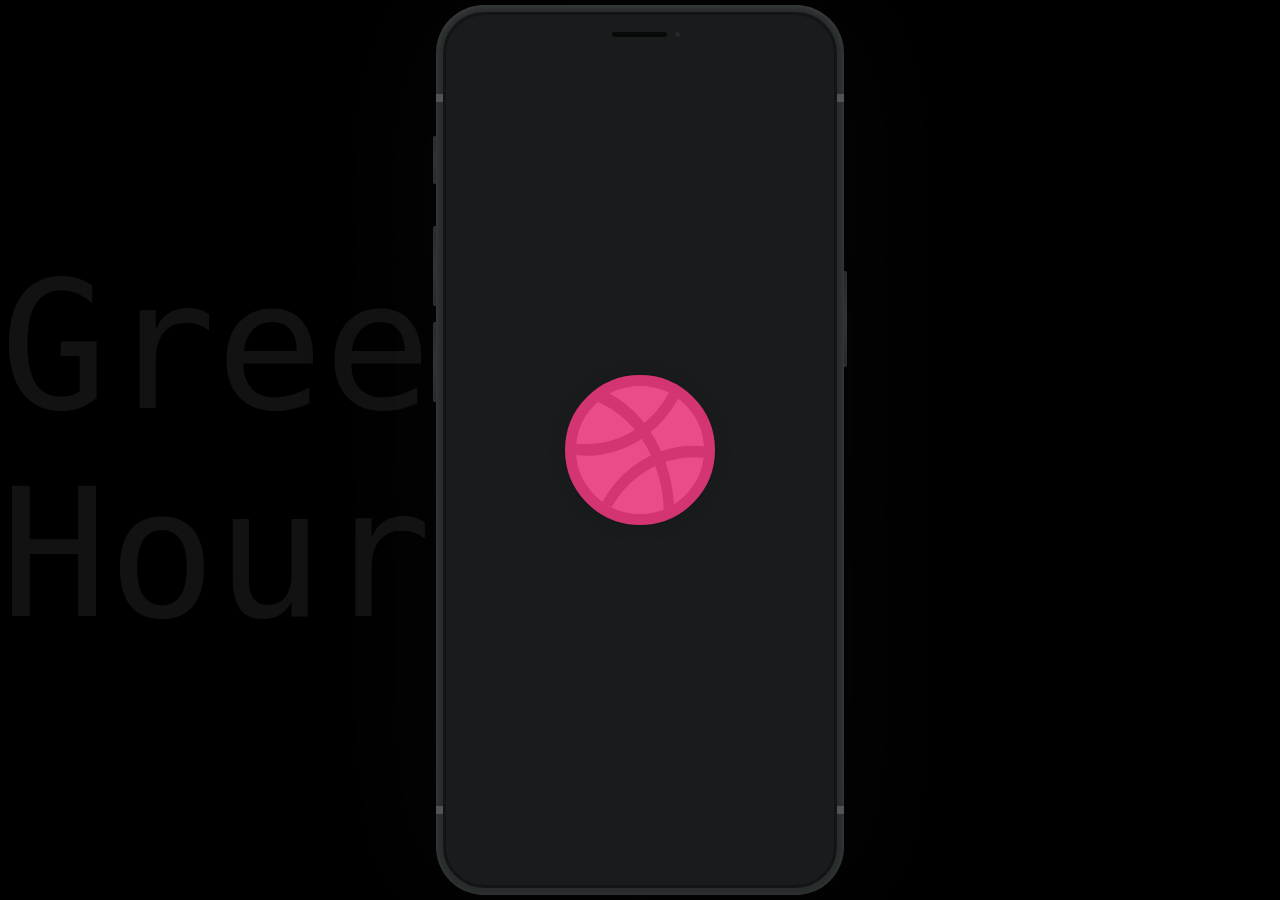
==== index.html @ 0dc98ce0 "Files" ====
<!DOCTYPE html>
<html lang="en">

<head>
    <meta charset="UTF-8">
    <title>Document</title>
    <link rel="stylesheet" href="css/style.css">
    <link rel="stylesheet" href="devices.min.css" type="text/css">
</head>

<body>

    <main>
        <div class="iphonex">
            <div class="front">
                <div class="screen">
                    <div class="screen__view">
                        <div class="dribbbleLogo"><span></span></div>

                        <div class="hello">
                            <span></span>
                            <a class="splashBtn" href="prototype.html">View Prototype</a>
                        </div>
                    </div>
                    <div class="screen__front">
                        <div class="screen__front-speaker"></div>
                        <div class="screen__front-camera"></div>
                    </div>
                </div>
                <div class="front__line"></div>
                <div class="front__line front__line-second"></div>
            </div>
            <div class="phoneButtons phoneButtons-right"></div>
            <div class="phoneButtons phoneButtons-left"></div>
            <div class="phoneButtons phoneButtons-left2"></div>
            <div class="phoneButtons phoneButtons-left3"></div>
            <div class="back"></div>
        </div>

        <div class="title">
            <p>Green Hour</p>
            <div class="title__svg">
                <video playsinline autoplay muted loop preload>
                    <source src="http://iphoneh.surge.sh/assets/video/background.mp4" type="video/mp4">
                </video>
                <svg xmlns="http://www.w3.org/2000/svg" viewBox="0 0 285 80" preserveAspectRatio="xMidYMid slice">
                    <defs>
                        <mask id="mask" x="0" y="0" width="100%" height="100%">
                            <rect x="0" y="0" width="100%" height="100%" />
                            <text x="43.77%" y="71%">X</text>
                        </mask>
                    </defs>
                    <rect x="0" y="0" width="100%" height="100%" />
                </svg>
            </div>
        </div>
    </main>


  



</body>

</html>
---- css/style.css ----
body {
	width: 100%;
	height: 100vh;
	overflow: hidden;
	display: flex;
	font-family: 'Major Mono Display', monospace;
	user-select: none;
    margin:0;
}

.splashbtn{
    text-decoration: none;
    color:white;
    
}


main {
	display: flex;
	flex: 1;
	background: #000;
	justify-content: center;
	align-items: center;
	flex-direction: row-reverse;
}
.title{
	color: rgba(255,255,255,0.07);
	display: flex;
	flex-direction: row;
	align-items: center;
	position: absolute;
	transition: opacity 0.4s;
}
.title p{
	font-size: 14vw;
}
.title .title__svg{
	width: 17vw;
	height: 34vw;
	overflow: hidden;
	position: relative;
	display: flex;
	justify-content: center;
	align-items: center;
}
.title .title__svg video{
	width: 95%;
	height: 95%;
	object-fit: cover;
}
.title .title__svg svg { 
	width: 100%;
	position:absolute;
	top: 0;
	left: 0;
	height: 100%;
}
.title .title__svg svg text {
	font-family: 'Major Mono Display', monospace;
	text-transform: uppercase;
	transform-origin: center center;
	font-size: 3em;
}
.title .title__svg  svg rect {
	fill: #fff;
}
.title .title__svg  svg > rect {
	-webkit-mask: url(#mask);
	mask: url(#mask);
	fill: #000;
}
.iphonex {
	width: 414px;
	height: 896px;
	display: flex;
	position: absolute;
	transform: rotate(0deg);
	transition: all cubic-bezier(0.36, 0.41, 0.38, 1) 0.4s;
	z-index: 10;
}
.iphonex:hover{
	transform: rotate(0deg) scale(0.95);
	margin-right: 0%;
}
.iphonex:hover ~ .title{
	opacity: 0;
}
.iphonex .back {
	display: flex;
	flex: 1;
	margin: 0.2em;
	border-radius: 3em;
	position: absolute;
	z-index: 1;
	width: calc( 100% - 0.6em );
	height: calc( 100% - 0.6em );
	top: 0;
	right: 0;
	box-shadow: 0 0 10em rgba(70, 70, 70, 0.1);
	transition: all 0.4s;
}
.iphonex:hover .back{
	box-shadow: 0 0 15em rgba(70, 70, 70, 0.4);
}
.iphonex .front {
	display: flex;
	flex: 1;
	background-color: #292c2d;
	border-radius: 3em;
	margin: 0.2em;
	overflow: hidden;
	position: relative;
	box-shadow: 0 0.1em 0.4em rgba(255, 255, 255, 0.1) inset;
	z-index: 10;
}
.iphonex .screen{
	display: flex;
	flex: 1;
	background-color: #191b1c;
	margin: 0.4em;
	border-radius: 2.6em;
	border: solid 0.2em #121415;
	position: relative;
	z-index: 10;
}
.iphonex .front__line{
	background: linear-gradient(to right, #515455, #454748, #515455);
	position: absolute;
	z-index: 8;
	width: 100%;
	height: 0.5em;
	top: 10%
}
.iphonex .front__line-second{
	top: 90%
}
.iphonex .screen .screen__view{
	display: flex;
	flex: 1;
	margin: 0.6em;
	border-radius: 2em;
	overflow: hidden;
	position: relative;
	width: 100%;  
	position: relative;
	align-items: center;
	justify-content: center;
}
.iphonex .screen .screen__view:after,.iphonex .screen .screen__view:before{
	content: "";
	position: absolute;
	z-index: 1;
	width: 50em;
	height: 50em;
	border-radius: 50%;
	background: linear-gradient(110deg,#AB34B2, #D63776, #5D2B8B );
	bottom: 0;
}
.iphonex .screen .screen__view:after{
	transform:  translateY(100%) scaleX(1.4);
	opacity: 0.3;
	transition: all ease 0.5s 0.1s;
}
.iphonex .screen:hover .screen__view:after{
	transform:  translateY(10%) scaleX(1.4);
	transition: all ease 0.9s;
}
.iphonex .screen .screen__view:before{
	transform:  translateY(100%) scaleX(1.4);
	opacity: 1;
	z-index: 40;
	transition: all ease 0.6s;
}
.iphonex .screen:hover .screen__view:before{
	transform:  translateY(10%) scaleX(1.4);
	transition: all ease 0.9s 0.2s;
}
.iphonex .screen .screen__view .dribbbleLogo{
	width: 8em;
	height: 8em;
	border: solid 0.7em #D33572;
	border-radius: 50%;
	box-shadow: 0px 0px 20px rgba(0,0,0,0.1);
	background: #ea4c89;
	position: absolute;
	z-index: 10;
	overflow: hidden;
	display: flex;
	align-items: center;
	justify-content: center;
	transition: all ease 0.7s;
}
.iphonex .screen .screen__view .dribbbleLogo.white{
	width: 0.9em;
	height: 0.9em;
	border: solid 0.07em #fff;
	position: relative;
	margin-left: 0.3em;
	background: transparent;
	box-sizing: border-box;
}
.iphonex .screen:hover .screen__view .dribbbleLogo:not(.white){
	transform: translateY(100%) translateZ(1px);
	transition: all ease 1s 0.1s
}
.iphonex .screen .screen__view .dribbbleLogo:after,
.iphonex .screen .screen__view .dribbbleLogo:before,
.iphonex .screen .screen__view .dribbbleLogo span{
	content: "";
	width: 100%;
	height: 100%;
	border-radius: 50%;
	border: solid 0.45em #D33572;
	position: absolute;
}
.iphonex .screen .screen__view .dribbbleLogo.white:after,
.iphonex .screen .screen__view .dribbbleLogo.white:before,
.iphonex .screen .screen__view .dribbbleLogo.white span{
	border: solid 0.04em #fff;
}
.iphonex .screen .screen__view .dribbbleLogo:after{
	bottom: 0;
	transform: translateY(63%) scaleY(1.65) scaleX(1.5) rotate(-30deg);
	transform-origin: top center;
}
.iphonex .screen .screen__view .dribbbleLogo:before{
	top: 0;
	transform: translateY(-62%) scaleY(1.65) scaleX(1.5) rotate(-30deg);
	transform-origin: bottom center;
}
.iphonex .screen .screen__view .dribbbleLogo span{
	top: 0;
	transform: translateY(-50%) scaleY(1.85) scaleX(1.5) rotate(-63deg);
	transform-origin: bottom right;
}
.iphonex .screen .screen__view .hello{
	font-size: 2.5em;
	color: #fff;
	position: absolute;
	z-index: 60;
	opacity: 0;
	display: flex;
	flex-direction: row;
	justify-content: center;
	align-items: center;
	transition: all ease 0.3s;
	transform: translateY(40%);
	font-weight: 600;
}
.iphonex .screen:hover .screen__view .hello{
	opacity: 1;
	transform: translateY(0%);
	transition: all ease 0.6s 0.7s;
}
.iphonex .screen .screen__front{
	position: absolute;
	width: 50%;
	background-color: #191b1c;
	height: 1.8em;
	border-radius: 0 0 0.9em 0.9em;
	right: 25%;
	top: 0px;
	display: flex;
	justify-content: center;
	align-items: center;
	padding-bottom: 0.3em;
	box-sizing: border-box;
	margin-top: 0.5em;
	z-index: 999;
}
.iphonex .screen .screen__front::after,.iphonex .screen .screen__front::before{
	content: "";
	width: 10%;
	height: 50%;
	position: absolute;
	background: transparent;
	top: -0.3em;
	border: solid 0.4em #191b1c;
	border-bottom: 0;
}
.iphonex .screen .screen__front::after{
	left:0.4em;
	transform: translateX(-100%);
	border-left: 0;
	border-radius: 0 0.7em 0 0;
}
.iphonex .screen .screen__front::before{
	right:0.4em;
	transform: translateX(100%);
	border-right: 0;
	border-radius: 0.7em 0 0 0;
}
.iphonex .screen .screen__front-speaker{
	background: #070808;
	border-radius: 0.2em;
	height: 0.35em;
	width: 28%;
}
.iphonex .screen .screen__front-camera{
	height: 0.35em;
	width: 0.35em;
	background: #272727;
	margin-left: .5em;
	border-radius: 50%;
	margin-right: -0.8em;
}
.iphonex .phoneButtons{
	width: 1em;
	height: 6em;
	position: absolute;
	z-index: 2;
	background: linear-gradient(to bottom, #212324, #2b2e31,#212324);
	box-shadow: 0 0 0.4em rgba(255, 255, 255, 0.1) inset;
	border-radius: 2px;
}
.iphonex .phoneButtons-right{
	right: 0;
	top: 30%;
}
.iphonex .phoneButtons-left{
	left: 0;
	top: 15%;
	height: 3em;
}
.iphonex .phoneButtons-left2{
	left: 0;
	top: 25%;
	height: 5em;
}
.iphonex .phoneButtons-left3{
	left: 0;
	top: calc( 25% + 6em);
	height: 5em;
}


.hello {
    display:flex;
    flex-direction:column;
}

@media (max-height: 40em){
	body{
		font-size: 70%;
	}
	.iphonex {
		width: 48vh;
		height: 94vh;
	}
	.title .title__svg svg text{
		font-size: 4em;
	}
}
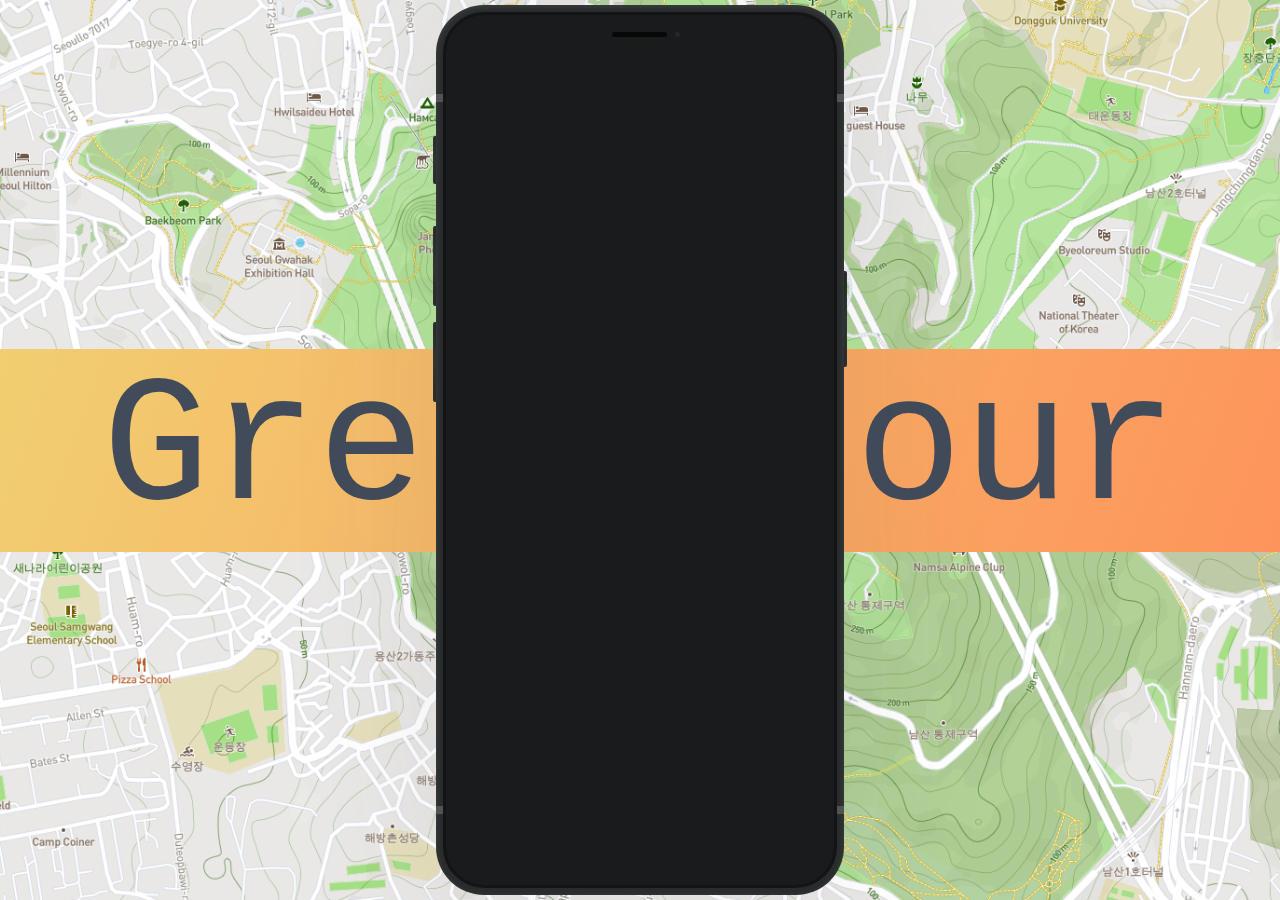
==== commit 6da68429: "Tweaking the backgrounds" ====
--- a/index.html
+++ b/index.html
@@ -5,7 +5,7 @@
     <meta charset="UTF-8">
     <title>Document</title>
     <link rel="stylesheet" href="css/style.css">
-    <link rel="stylesheet" href="devices.min.css" type="text/css">
+
 </head>
 
 <body>
@@ -15,7 +15,7 @@
             <div class="front">
                 <div class="screen">
                     <div class="screen__view">
-                        <div class="dribbbleLogo"><span></span></div>
+                        <!--                        <div class="dribbbleLogo"><span></span></div>-->
 
                         <div class="hello">
                             <span></span>
@@ -38,26 +38,14 @@
         </div>
 
         <div class="title">
-            <p>Green Hour</p>
-            <div class="title__svg">
-                <video playsinline autoplay muted loop preload>
-                    <source src="http://iphoneh.surge.sh/assets/video/background.mp4" type="video/mp4">
-                </video>
-                <svg xmlns="http://www.w3.org/2000/svg" viewBox="0 0 285 80" preserveAspectRatio="xMidYMid slice">
-                    <defs>
-                        <mask id="mask" x="0" y="0" width="100%" height="100%">
-                            <rect x="0" y="0" width="100%" height="100%" />
-                            <text x="43.77%" y="71%">X</text>
-                        </mask>
-                    </defs>
-                    <rect x="0" y="0" width="100%" height="100%" />
-                </svg>
-            </div>
+            <p class="green_hour">Green  Hour</p>
+            <img class="splashImg" src="media/map_bg.png" alt="">
+
         </div>
     </main>
 
 
-  
+
 
 
 
--- a/css/style.css
+++ b/css/style.css
@@ -1,354 +1,415 @@
+:root {
+    --orange: #FF8E59;
+    --yellow: #F0D473;
+    --lightBlue: #C4F1F4;
+    --blue: #44B2BF;
+    --green: #406B5A;
+    --textColor: #424B5A;
+}
+
 
 body {
-	width: 100%;
-	height: 100vh;
-	overflow: hidden;
-	display: flex;
-	font-family: 'Major Mono Display', monospace;
-	user-select: none;
-    margin:0;
-}
-
-.splashbtn{
+    width: 100%;
+    height: 100vh;
+    overflow: hidden;
+    display: flex;
+    font-family: 'Major Mono Display', monospace;
+    user-select: none;
+    margin: 0;
+}
+
+.splashBtn {
     text-decoration: none;
-    color:white;
-    
-}
-
-
-main {
-	display: flex;
-	flex: 1;
-	background: #000;
-	justify-content: center;
-	align-items: center;
-	flex-direction: row-reverse;
-}
-.title{
-	color: rgba(255,255,255,0.07);
-	display: flex;
-	flex-direction: row;
-	align-items: center;
-	position: absolute;
-	transition: opacity 0.4s;
-}
-.title p{
-	font-size: 14vw;
-}
-.title .title__svg{
-	width: 17vw;
-	height: 34vw;
-	overflow: hidden;
-	position: relative;
-	display: flex;
-	justify-content: center;
-	align-items: center;
-}
-.title .title__svg video{
-	width: 95%;
-	height: 95%;
-	object-fit: cover;
-}
-.title .title__svg svg { 
-	width: 100%;
-	position:absolute;
-	top: 0;
-	left: 0;
-	height: 100%;
-}
-.title .title__svg svg text {
-	font-family: 'Major Mono Display', monospace;
-	text-transform: uppercase;
-	transform-origin: center center;
-	font-size: 3em;
-}
-.title .title__svg  svg rect {
-	fill: #fff;
-}
-.title .title__svg  svg > rect {
-	-webkit-mask: url(#mask);
-	mask: url(#mask);
-	fill: #000;
-}
-.iphonex {
-	width: 414px;
-	height: 896px;
-	display: flex;
-	position: absolute;
-	transform: rotate(0deg);
-	transition: all cubic-bezier(0.36, 0.41, 0.38, 1) 0.4s;
-	z-index: 10;
-}
-.iphonex:hover{
-	transform: rotate(0deg) scale(0.95);
-	margin-right: 0%;
-}
-.iphonex:hover ~ .title{
-	opacity: 0;
-}
-.iphonex .back {
-	display: flex;
-	flex: 1;
-	margin: 0.2em;
-	border-radius: 3em;
-	position: absolute;
-	z-index: 1;
-	width: calc( 100% - 0.6em );
-	height: calc( 100% - 0.6em );
-	top: 0;
-	right: 0;
-	box-shadow: 0 0 10em rgba(70, 70, 70, 0.1);
-	transition: all 0.4s;
-}
-.iphonex:hover .back{
-	box-shadow: 0 0 15em rgba(70, 70, 70, 0.4);
-}
-.iphonex .front {
-	display: flex;
-	flex: 1;
-	background-color: #292c2d;
-	border-radius: 3em;
-	margin: 0.2em;
-	overflow: hidden;
-	position: relative;
-	box-shadow: 0 0.1em 0.4em rgba(255, 255, 255, 0.1) inset;
-	z-index: 10;
-}
-.iphonex .screen{
-	display: flex;
-	flex: 1;
-	background-color: #191b1c;
-	margin: 0.4em;
-	border-radius: 2.6em;
-	border: solid 0.2em #121415;
-	position: relative;
-	z-index: 10;
-}
-.iphonex .front__line{
-	background: linear-gradient(to right, #515455, #454748, #515455);
-	position: absolute;
-	z-index: 8;
-	width: 100%;
-	height: 0.5em;
-	top: 10%
-}
-.iphonex .front__line-second{
-	top: 90%
-}
-.iphonex .screen .screen__view{
-	display: flex;
-	flex: 1;
-	margin: 0.6em;
-	border-radius: 2em;
-	overflow: hidden;
-	position: relative;
-	width: 100%;  
-	position: relative;
-	align-items: center;
-	justify-content: center;
-}
-.iphonex .screen .screen__view:after,.iphonex .screen .screen__view:before{
-	content: "";
-	position: absolute;
+    color: white;
+
+    z-index: 99;
+
+
+}
+
+
+.splashImg {
+    width: auto;
+    height: 100vh;
+
+
+}
+p{padding:0;
+margin:0;}
+
+.green_hour {
+    position: absolute;
+    z-index: 3;
+    background: linear-gradient(110deg, #F0D473, #FF8E59);
+    width: 100%;
+    text-align: center;
+    margin: 0;
+    padding: 0;
+    color: var(--textColor);
+}
+
+.hello {
+    display: flex;
+    flex-direction: column;
+
+    padding: 5px;
+    /*
+    position: absolute;
 	z-index: 1;
 	width: 50em;
 	height: 50em;
 	border-radius: 50%;
-	background: linear-gradient(110deg,#AB34B2, #D63776, #5D2B8B );
+background: linear-gradient(110deg,  #FF8E59, #F0D473);
 	bottom: 0;
-}
-.iphonex .screen .screen__view:after{
-	transform:  translateY(100%) scaleX(1.4);
-	opacity: 0.3;
-	transition: all ease 0.5s 0.1s;
-}
-.iphonex .screen:hover .screen__view:after{
-	transform:  translateY(10%) scaleX(1.4);
-	transition: all ease 0.9s;
-}
-.iphonex .screen .screen__view:before{
-	transform:  translateY(100%) scaleX(1.4);
-	opacity: 1;
-	z-index: 40;
-	transition: all ease 0.6s;
-}
-.iphonex .screen:hover .screen__view:before{
-	transform:  translateY(10%) scaleX(1.4);
-	transition: all ease 0.9s 0.2s;
-}
-.iphonex .screen .screen__view .dribbbleLogo{
-	width: 8em;
-	height: 8em;
-	border: solid 0.7em #D33572;
-	border-radius: 50%;
-	box-shadow: 0px 0px 20px rgba(0,0,0,0.1);
-	background: #ea4c89;
-	position: absolute;
-	z-index: 10;
-	overflow: hidden;
-	display: flex;
-	align-items: center;
-	justify-content: center;
-	transition: all ease 0.7s;
-}
-.iphonex .screen .screen__view .dribbbleLogo.white{
-	width: 0.9em;
-	height: 0.9em;
-	border: solid 0.07em #fff;
-	position: relative;
-	margin-left: 0.3em;
-	background: transparent;
-	box-sizing: border-box;
-}
-.iphonex .screen:hover .screen__view .dribbbleLogo:not(.white){
-	transform: translateY(100%) translateZ(1px);
-	transition: all ease 1s 0.1s
-}
+*/
+}
+
+
+.content {
+    display: flex;
+    justify-content: center;
+    flex-basis:
+}
+
+
+
+
+main {
+    display: flex;
+    flex: 1;
+    background: #000;
+    justify-content: center;
+    align-items: center;
+    flex-direction: row-reverse;
+}
+
+.title {
+    color: rgba(255, 255, 255, 0.07);
+    display: flex;
+    flex-direction: row;
+    align-items: center;
+    position: absolute;
+    transition: opacity 0.4s;
+}
+
+.title p {
+    font-size: 14vw;
+}
+
+.iphonex {
+    width: 414px;
+    height: 896px;
+    display: flex;
+    position: absolute;
+    transform: rotate(0deg);
+    transition: all cubic-bezier(0.36, 0.41, 0.38, 1) 0.4s;
+    z-index: 10;
+}
+
+.iphonex:hover {
+    transform: rotate(0deg) scale(0.95);
+    margin-right: 0%;
+}
+
+.iphonex:hover ~ .title {
+    opacity: 0;
+}
+
+.iphonex .back {
+    display: flex;
+    flex: 1;
+    margin: 0.2em;
+    border-radius: 3em;
+    position: absolute;
+    z-index: 1;
+    width: calc(100% - 0.6em);
+    height: calc(100% - 0.6em);
+    top: 0;
+    right: 0;
+    box-shadow: 0 0 10em rgba(70, 70, 70, 0.1);
+    transition: all 0.4s;
+}
+
+.iphonex:hover .back {
+    box-shadow: 0 0 15em rgba(70, 70, 70, 0.4);
+}
+
+.iphonex .front {
+    display: flex;
+    flex: 1;
+    background-color: #292c2d;
+    border-radius: 3em;
+    margin: 0.2em;
+    overflow: hidden;
+    position: relative;
+    box-shadow: 0 0.1em 0.4em rgba(255, 255, 255, 0.1) inset;
+    z-index: 10;
+}
+
+.iphonex .screen {
+    display: flex;
+    flex: 1;
+    background-color: #191b1c;
+    margin: 0.4em;
+    border-radius: 2.6em;
+    border: solid 0.2em #121415;
+    position: relative;
+    z-index: 10;
+}
+
+.iphonex .front__line {
+    background: linear-gradient(to right, #515455, #454748, #515455);
+    position: absolute;
+    z-index: 8;
+    width: 100%;
+    height: 0.5em;
+    top: 10%
+}
+
+.iphonex .front__line-second {
+    top: 90%
+}
+
+.iphonex .screen .screen__view {
+    display: flex;
+    flex: 1;
+    margin: 0.6em;
+    border-radius: 2em;
+    overflow: hidden;
+    position: relative;
+    width: 100%;
+    position: relative;
+    align-items: center;
+    justify-content: center;
+}
+
+.iphonex .screen .screen__view:after,
+.iphonex .screen .screen__view:before {
+    content: "";
+    position: absolute;
+    z-index: 1;
+    width: 50em;
+    height: 50em;
+    border-radius: 50%;
+    background: linear-gradient(110deg, #FF8E59, #F0D473);
+    bottom: 0;
+}
+
+.iphonex .screen .screen__view:after {
+    transform: translateY(100%) scaleX(1.4);
+    opacity: 0.3;
+    transition: all ease 0.5s 0.1s;
+}
+
+.iphonex .screen:hover .screen__view:after {
+    transform: translateY(10%) scaleX(1.4);
+    transition: all ease 0.9s;
+}
+
+.iphonex .screen .screen__view:before {
+    transform: translateY(100%) scaleX(1.4);
+    opacity: 1;
+    z-index: 40;
+    transition: all ease 0.6s;
+}
+
+.iphonex .screen:hover .screen__view:before {
+    transform: translateY(10%) scaleX(1.4);
+    transition: all ease 0.9s 0.2s;
+}
+
+.iphonex .screen .screen__view .dribbbleLogo {
+    width: 8em;
+    height: 8em;
+    border: solid 0.7em #D33572;
+    border-radius: 50%;
+    box-shadow: 0px 0px 20px rgba(0, 0, 0, 0.1);
+    background: #ea4c89;
+    position: absolute;
+    z-index: 10;
+    overflow: hidden;
+    display: flex;
+    align-items: center;
+    justify-content: center;
+    transition: all ease 0.7s;
+}
+
+.iphonex .screen .screen__view .dribbbleLogo.white {
+    width: 0.9em;
+    height: 0.9em;
+    border: solid 0.07em #fff;
+    position: relative;
+    margin-left: 0.3em;
+    background: transparent;
+    box-sizing: border-box;
+}
+
+.iphonex .screen:hover .screen__view .dribbbleLogo:not(.white) {
+    transform: translateY(100%) translateZ(1px);
+    transition: all ease 1s 0.1s
+}
+
 .iphonex .screen .screen__view .dribbbleLogo:after,
 .iphonex .screen .screen__view .dribbbleLogo:before,
-.iphonex .screen .screen__view .dribbbleLogo span{
-	content: "";
-	width: 100%;
-	height: 100%;
-	border-radius: 50%;
-	border: solid 0.45em #D33572;
-	position: absolute;
-}
+.iphonex .screen .screen__view .dribbbleLogo span {
+    content: "";
+    width: 100%;
+    height: 100%;
+    border-radius: 50%;
+    border: solid 0.45em #D33572;
+    position: absolute;
+}
+
 .iphonex .screen .screen__view .dribbbleLogo.white:after,
 .iphonex .screen .screen__view .dribbbleLogo.white:before,
-.iphonex .screen .screen__view .dribbbleLogo.white span{
-	border: solid 0.04em #fff;
-}
-.iphonex .screen .screen__view .dribbbleLogo:after{
-	bottom: 0;
-	transform: translateY(63%) scaleY(1.65) scaleX(1.5) rotate(-30deg);
-	transform-origin: top center;
-}
-.iphonex .screen .screen__view .dribbbleLogo:before{
-	top: 0;
-	transform: translateY(-62%) scaleY(1.65) scaleX(1.5) rotate(-30deg);
-	transform-origin: bottom center;
-}
-.iphonex .screen .screen__view .dribbbleLogo span{
-	top: 0;
-	transform: translateY(-50%) scaleY(1.85) scaleX(1.5) rotate(-63deg);
-	transform-origin: bottom right;
-}
-.iphonex .screen .screen__view .hello{
-	font-size: 2.5em;
-	color: #fff;
-	position: absolute;
-	z-index: 60;
-	opacity: 0;
-	display: flex;
-	flex-direction: row;
-	justify-content: center;
-	align-items: center;
-	transition: all ease 0.3s;
-	transform: translateY(40%);
-	font-weight: 600;
-}
-.iphonex .screen:hover .screen__view .hello{
-	opacity: 1;
-	transform: translateY(0%);
-	transition: all ease 0.6s 0.7s;
-}
-.iphonex .screen .screen__front{
-	position: absolute;
-	width: 50%;
-	background-color: #191b1c;
-	height: 1.8em;
-	border-radius: 0 0 0.9em 0.9em;
-	right: 25%;
-	top: 0px;
-	display: flex;
-	justify-content: center;
-	align-items: center;
-	padding-bottom: 0.3em;
-	box-sizing: border-box;
-	margin-top: 0.5em;
-	z-index: 999;
-}
-.iphonex .screen .screen__front::after,.iphonex .screen .screen__front::before{
-	content: "";
-	width: 10%;
-	height: 50%;
-	position: absolute;
-	background: transparent;
-	top: -0.3em;
-	border: solid 0.4em #191b1c;
-	border-bottom: 0;
-}
-.iphonex .screen .screen__front::after{
-	left:0.4em;
-	transform: translateX(-100%);
-	border-left: 0;
-	border-radius: 0 0.7em 0 0;
-}
-.iphonex .screen .screen__front::before{
-	right:0.4em;
-	transform: translateX(100%);
-	border-right: 0;
-	border-radius: 0.7em 0 0 0;
-}
-.iphonex .screen .screen__front-speaker{
-	background: #070808;
-	border-radius: 0.2em;
-	height: 0.35em;
-	width: 28%;
-}
-.iphonex .screen .screen__front-camera{
-	height: 0.35em;
-	width: 0.35em;
-	background: #272727;
-	margin-left: .5em;
-	border-radius: 50%;
-	margin-right: -0.8em;
-}
-.iphonex .phoneButtons{
-	width: 1em;
-	height: 6em;
-	position: absolute;
-	z-index: 2;
-	background: linear-gradient(to bottom, #212324, #2b2e31,#212324);
-	box-shadow: 0 0 0.4em rgba(255, 255, 255, 0.1) inset;
-	border-radius: 2px;
-}
-.iphonex .phoneButtons-right{
-	right: 0;
-	top: 30%;
-}
-.iphonex .phoneButtons-left{
-	left: 0;
-	top: 15%;
-	height: 3em;
-}
-.iphonex .phoneButtons-left2{
-	left: 0;
-	top: 25%;
-	height: 5em;
-}
-.iphonex .phoneButtons-left3{
-	left: 0;
-	top: calc( 25% + 6em);
-	height: 5em;
-}
-
-
-.hello {
-    display:flex;
-    flex-direction:column;
-}
-
-@media (max-height: 40em){
-	body{
-		font-size: 70%;
-	}
-	.iphonex {
-		width: 48vh;
-		height: 94vh;
-	}
-	.title .title__svg svg text{
-		font-size: 4em;
-	}
-}+.iphonex .screen .screen__view .dribbbleLogo.white span {
+    border: solid 0.04em #fff;
+}
+
+.iphonex .screen .screen__view .dribbbleLogo:after {
+    bottom: 0;
+    transform: translateY(63%) scaleY(1.65) scaleX(1.5) rotate(-30deg);
+    transform-origin: top center;
+}
+
+.iphonex .screen .screen__view .dribbbleLogo:before {
+    top: 0;
+    transform: translateY(-62%) scaleY(1.65) scaleX(1.5) rotate(-30deg);
+    transform-origin: bottom center;
+}
+
+.iphonex .screen .screen__view .dribbbleLogo span {
+    top: 0;
+    transform: translateY(-50%) scaleY(1.85) scaleX(1.5) rotate(-63deg);
+    transform-origin: bottom right;
+}
+
+.iphonex .screen .screen__view .hello {
+    font-size: 2.5em;
+    color: #fff;
+    position: absolute;
+    z-index: 60;
+    opacity: 0;
+    display: flex;
+    flex-direction: row;
+    justify-content: center;
+    align-items: center;
+    transition: all ease 0.3s;
+    transform: translateY(40%);
+    font-weight: 600;
+}
+
+.iphonex .screen:hover .screen__view .hello {
+    opacity: 1;
+    transform: translateY(0%);
+    transition: all ease 0.6s 0.7s;
+}
+
+.iphonex .screen .screen__front {
+    position: absolute;
+    width: 50%;
+    background-color: #191b1c;
+    height: 1.8em;
+    border-radius: 0 0 0.9em 0.9em;
+    right: 25%;
+    top: 0px;
+    display: flex;
+    justify-content: center;
+    align-items: center;
+    padding-bottom: 0.3em;
+    box-sizing: border-box;
+    margin-top: 0.5em;
+    z-index: 999;
+}
+
+.iphonex .screen .screen__front::after,
+.iphonex .screen .screen__front::before {
+    content: "";
+    width: 10%;
+    height: 50%;
+    position: absolute;
+    background: transparent;
+    top: -0.3em;
+    border: solid 0.4em #191b1c;
+    border-bottom: 0;
+}
+
+.iphonex .screen .screen__front::after {
+    left: 0.4em;
+    transform: translateX(-100%);
+    border-left: 0;
+    border-radius: 0 0.7em 0 0;
+}
+
+.iphonex .screen .screen__front::before {
+    right: 0.4em;
+    transform: translateX(100%);
+    border-right: 0;
+    border-radius: 0.7em 0 0 0;
+}
+
+.iphonex .screen .screen__front-speaker {
+    background: #070808;
+    border-radius: 0.2em;
+    height: 0.35em;
+    width: 28%;
+}
+
+.iphonex .screen .screen__front-camera {
+    height: 0.35em;
+    width: 0.35em;
+    background: #272727;
+    margin-left: .5em;
+    border-radius: 50%;
+    margin-right: -0.8em;
+}
+
+.iphonex .phoneButtons {
+    width: 1em;
+    height: 6em;
+    position: absolute;
+    z-index: 2;
+    background: linear-gradient(to bottom, #212324, #2b2e31, #212324);
+    box-shadow: 0 0 0.4em rgba(255, 255, 255, 0.1) inset;
+    border-radius: 2px;
+}
+
+.iphonex .phoneButtons-right {
+    right: 0;
+    top: 30%;
+}
+
+.iphonex .phoneButtons-left {
+    left: 0;
+    top: 15%;
+    height: 3em;
+}
+
+.iphonex .phoneButtons-left2 {
+    left: 0;
+    top: 25%;
+    height: 5em;
+}
+
+.iphonex .phoneButtons-left3 {
+    left: 0;
+    top: calc(25% + 6em);
+    height: 5em;
+}
+
+
+
+@media (max-height: 40em) {
+    body {
+        font-size: 70%;
+    }
+
+    .iphonex {
+        width: 48vh;
+        height: 94vh;
+    }
+
+    .title .title__svg svg text {
+        font-size: 4em;
+    }
+}
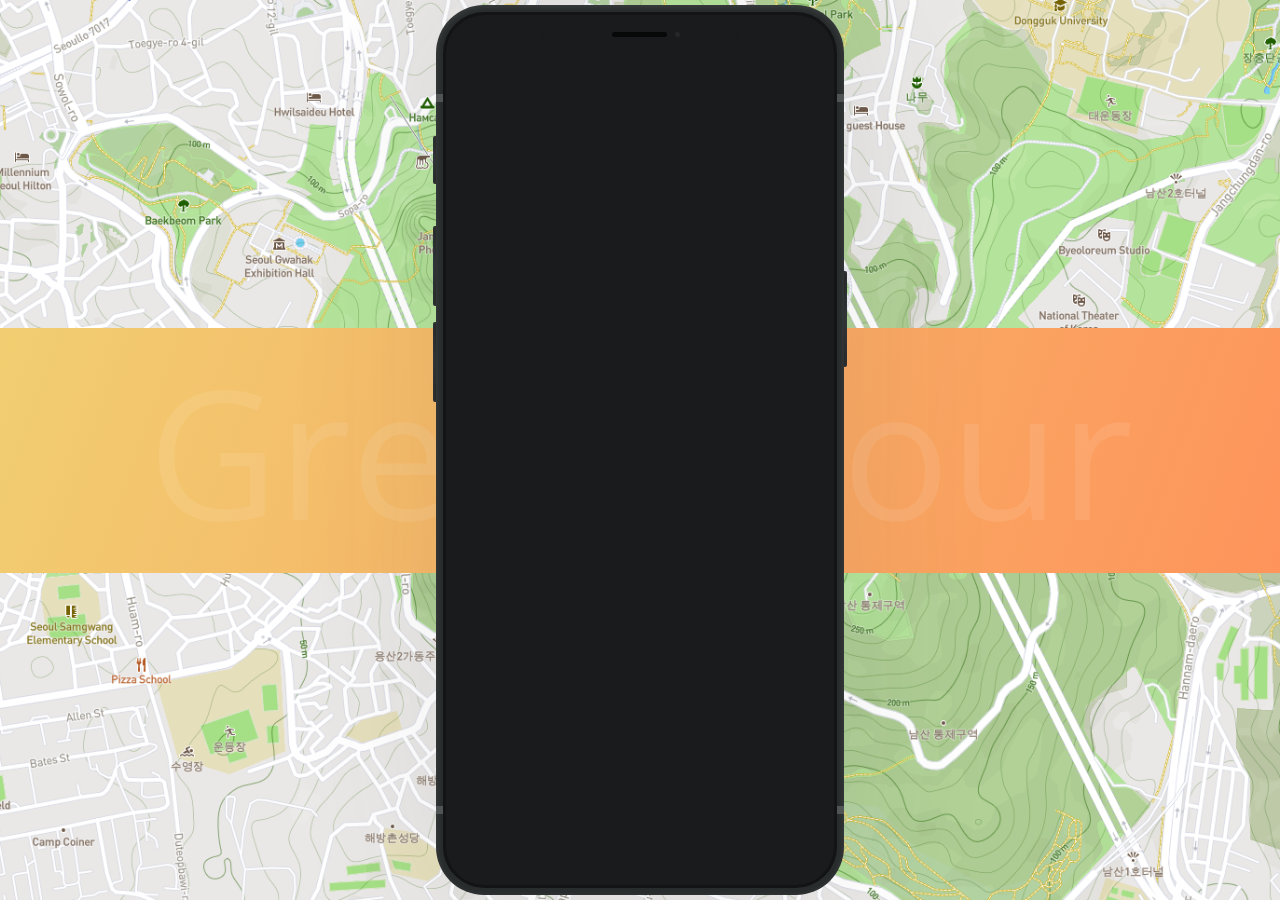
==== commit f2751433: "Splash done, fixed clock" ====
--- a/index.html
+++ b/index.html
@@ -19,7 +19,7 @@
 
                         <div class="hello">
                             <span></span>
-                            <a class="splashBtn" href="prototype.html">View Prototype</a>
+                            <a class="splashBtn" href="splash.html">View Prototype</a>
                         </div>
                     </div>
                     <div class="screen__front">
--- a/css/style.css
+++ b/css/style.css
@@ -1,3 +1,6 @@
+
+@import url('https://fonts.googleapis.com/css2?family=Open+Sans:wght@400;600;700&family=Raleway:ital,wght@0,400;0,500;1,200&display=swap');
+
 :root {
     --orange: #FF8E59;
     --yellow: #F0D473;
@@ -13,17 +16,20 @@
     height: 100vh;
     overflow: hidden;
     display: flex;
-    font-family: 'Major Mono Display', monospace;
+  font-family: 'Open Sans', sans-serif;
     user-select: none;
     margin: 0;
 }
 
 .splashBtn {
     text-decoration: none;
-    color: white;
-
+    color: var(--textColor);
+padding:15px;
     z-index: 99;
-
+    box-shadow: 0px 5px 10px rgba(66, 75, 90, 0.9);
+  border-radius: 10px;
+    text-transform: uppercase;
+   font-size:0.8em;
 
 }
 
@@ -34,8 +40,11 @@
 
 
 }
-p{padding:0;
-margin:0;}
+
+p {
+    padding: 0;
+    margin: 0;
+}
 
 .green_hour {
     position: absolute;
@@ -45,7 +54,7 @@
     text-align: center;
     margin: 0;
     padding: 0;
-    color: var(--textColor);
+    color: rgba(255, 255, 255, 0.09);
 }
 
 .hello {
@@ -410,6 +419,6 @@
     }
 
     .title .title__svg svg text {
-        font-size: 4em;
+        font-size: 2em;
     }
-}
+}